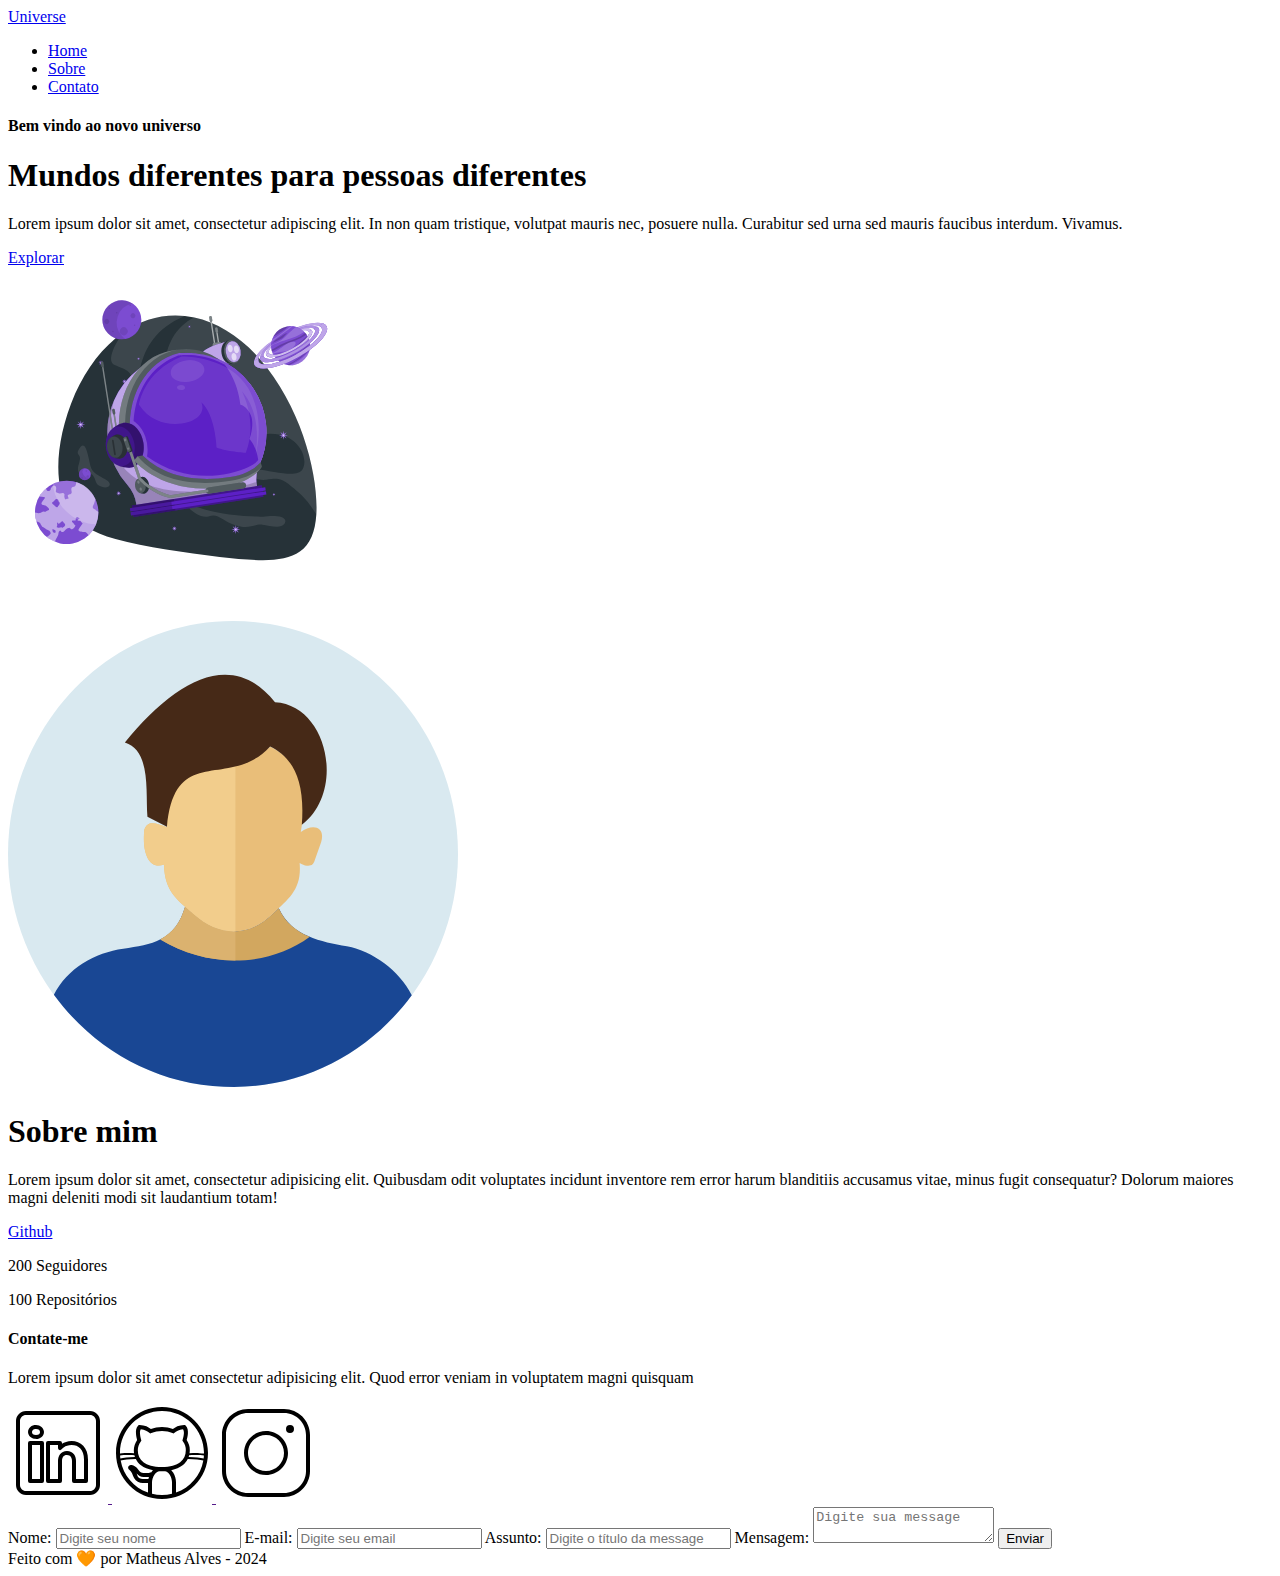
==== index.html @ 30bcc5d9 "Inicio Portfolio" ====
<!DOCTYPE html>
<html lang="pt-br">
    <head>
<meta charset="UTF-8">
<meta name="viewport"content="width=device=width, initial-scale-1.0">
<meta name="description" content="Projeto Portfólio">
<meta name="author"content="Matheus">
<meta name="keywords" content="HTML,CSS,Javascript">
<link rel="icon" href="./assets/img/favicon.svg" tpye ="image/svg+xml"/>
<title>Universe</title>
    </head>
    <body>
        
    <header>
        
        <div id="header_content">
            
            <div id="titulo">
                <a href="#">Universe</a>

            </div>
            <div id="menu">
                <nav>
                    <ul>
                        <li><a href="#">Home</a></li>
                        <li><a href="#about">Sobre</a></li>
                        <li><a href="#contact">Contato</a></li>
                    </ul>
                </nav>

            </div>

        </div>
    
    </header>
    <main>
        <section id="home">
            <article id="home_texto">
                <h4>Bem vindo ao novo universo</h4>
                <h1>Mundos diferentes para pessoas diferentes</h1>
                <p>Lorem ipsum dolor sit amet, consectetur adipiscing elit. In non quam tristique, volutpat mauris nec, posuere nulla. Curabitur sed urna sed mauris faucibus interdum. Vivamus.</p>
                <a target="_blank" href="https://github.com/Matheus-Leamdrim" alt="Github Pessoal">
                    Explorar
                </a>
            </article>
 
            <article id="home_imagem">
                <img src="./assets/img/astronauta.svg" alt="Capacete de astronauta animado" width="350" height="350">
            </article>
        </section>
    </section>


    <section id="about">

    
        <img src="assets/img/user_01.svg" alt="Foto do Perfil do Github" width="450px">

        <article id="sobre_texto">

            <h1>Sobre mim</h1>

            <p>
                Lorem ipsum dolor sit amet, consectetur adipisicing elit.
                Quibusdam odit voluptates incidunt inventore rem error harum
                blanditiis accusamus vitae, minus fugit consequatur?
                Dolorum maiores magni deleniti modi sit laudantium totam!
            </p>

        
            <div id="sobre_github">

                <a target="_blank" href="https://github.com/Matheus-Leamdrim">Github</a>
                <p>200 Seguidores</p>
                <p>100 Repositórios</p>

            </div>

        </article>

    </section>

 
    <section id="contact">


        <article id="redes_sociais">

            <h4>Contate-me</h4>
            <p>Lorem ipsum dolor sit amet consectetur adipisicing elit.
                Quod error veniam in voluptatem magni quisquam</p>

            <div id="icones_redes_sociais">
                <a href="">
                    <img src="assets/img/linkedin.svg" alt="LinkedIn" />
                </a>
                <a href="">
                    <img src="assets/img/github.svg" alt="Github" />
                </a>
                <a href="">
                    <img src="assets/img/instagram.svg" alt="Instagram" />
                </a>
            </div>

        </article>

        <form action="" method="POST">

            <label for="name">Nome: </label>
            <input id="name" type="text" name="name" placeholder="Digite seu nome" >
            <span id="txtNome"></span>

            <label for="email">E-mail: </label>
            <input id="email" type="text" name="email" placeholder="Digite seu email" >
            <span id="txtEmail"></span>
            
            <label for="subject">Assunto: </label>
            <input id="subject" type="text" name="subject" placeholder="Digite o título da message" >
            <span id="txtSubject"></span>

            <label for="message">Mensagem: </label>
            <textarea id="message" name="message" placeholder="Digite sua message" ></textarea>

            <button type="submit">Enviar</button> 

        </form>

    </section>

</main>


<footer>
    Feito com 🧡 por Matheus Alves - 2024
</footer>
    
</body>
</html>
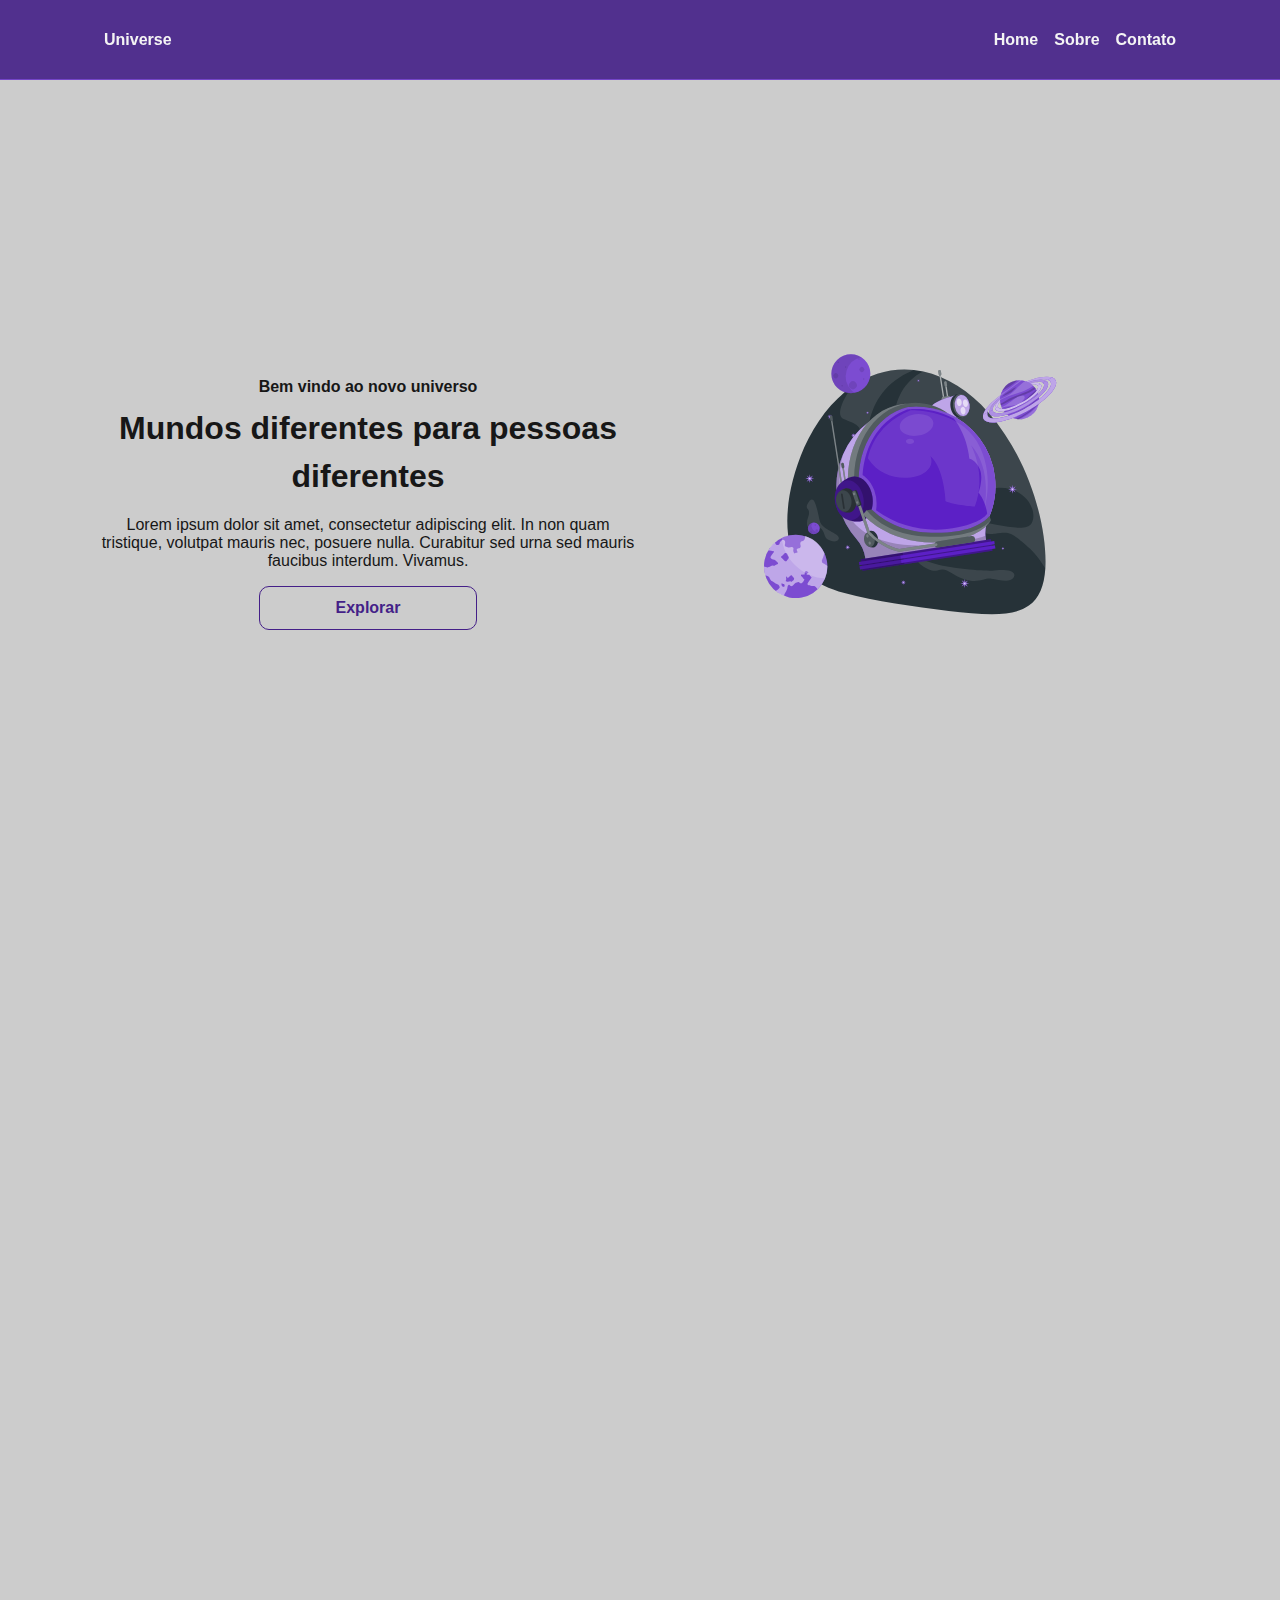
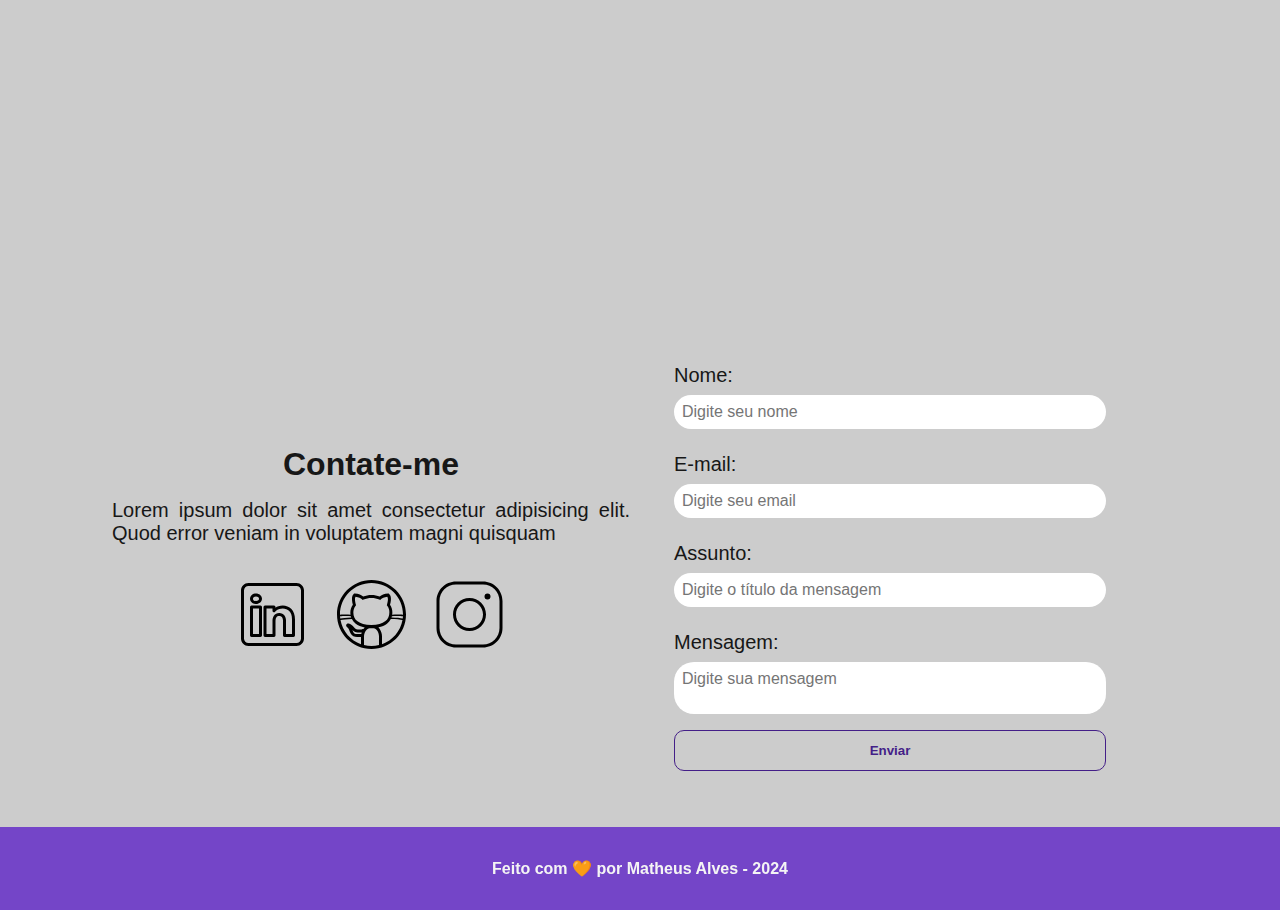
==== commit 3eca9782: "Portfolio" ====
--- a/index.html
+++ b/index.html
@@ -1,27 +1,31 @@
 <!DOCTYPE html>
 <html lang="pt-br">
-    <head>
+<head>
 <meta charset="UTF-8">
 <meta name="viewport"content="width=device=width, initial-scale-1.0">
 <meta name="description" content="Projeto Portfólio">
-<meta name="author"content="Matheus">
+<meta name="author"content="Matheus Alves">
 <meta name="keywords" content="HTML,CSS,Javascript">
-<link rel="icon" href="./assets/img/favicon.svg" tpye ="image/svg+xml"/>
+<link rel="icon" href="./assets/img/favicon.svg" type ="image/svg+xml"/>
+<link rel ="stylesheet" href="./assets/css/style.css"/>
+
+
 <title>Universe</title>
-    </head>
+    
+</head>
     <body>
         
-    <header>
+    <header class="flex menu_container">
         
-        <div id="header_content">
+        <div id="header_content" class="menu_content">
             
             <div id="titulo">
                 <a href="#">Universe</a>
 
             </div>
-            <div id="menu">
+            <div id="menu" class="flex">
                 <nav>
-                    <ul>
+                    <ul class= "flex menu_lista">
                         <li><a href="#">Home</a></li>
                         <li><a href="#about">Sobre</a></li>
                         <li><a href="#contact">Contato</a></li>
@@ -34,105 +38,87 @@
     
     </header>
     <main>
-        <section id="home">
-            <article id="home_texto">
+        <section id="home" class="home_container">
+            <article id="home_texto" class="home_content">
                 <h4>Bem vindo ao novo universo</h4>
                 <h1>Mundos diferentes para pessoas diferentes</h1>
                 <p>Lorem ipsum dolor sit amet, consectetur adipiscing elit. In non quam tristique, volutpat mauris nec, posuere nulla. Curabitur sed urna sed mauris faucibus interdum. Vivamus.</p>
-                <a target="_blank" href="https://github.com/Matheus-Leamdrim" alt="Github Pessoal">
+                <a class="botao"
+                target="_blank" href="https://github.com/Matheus-Leamdrim" alt="Github Pessoal">
                     Explorar
                 </a>
             </article>
  
-            <article id="home_imagem">
-                <img src="./assets/img/astronauta.svg" alt="Capacete de astronauta animado" width="350" height="350">
+            <article id="home_imagem" class="home_content">
+                <img class="home_content_img" src="./assets/img/astronauta.svg" alt="Capacete de astronauta animado" width="350" height="350">
             </article>
         </section>
     </section>
 
 
-    <section id="about">
+    <section id="about" class="flex sobre_container">
 
-    
-        <img src="assets/img/user_01.svg" alt="Foto do Perfil do Github" width="450px">
-
-        <article id="sobre_texto">
-
-            <h1>Sobre mim</h1>
-
-            <p>
-                Lorem ipsum dolor sit amet, consectetur adipisicing elit.
-                Quibusdam odit voluptates incidunt inventore rem error harum
-                blanditiis accusamus vitae, minus fugit consequatur?
-                Dolorum maiores magni deleniti modi sit laudantium totam!
-            </p>
-
-        
-            <div id="sobre_github">
-
-                <a target="_blank" href="https://github.com/Matheus-Leamdrim">Github</a>
-                <p>200 Seguidores</p>
-                <p>100 Repositórios</p>
-
-            </div>
-
-        </article>
 
     </section>
 
  
-    <section id="contact">
+    <section id="contact" class="contato_container">
 
 
-        <article id="redes_sociais">
+        <article id="redes_sociais" class="contato_content">
 
             <h4>Contate-me</h4>
             <p>Lorem ipsum dolor sit amet consectetur adipisicing elit.
                 Quod error veniam in voluptatem magni quisquam</p>
 
-            <div id="icones_redes_sociais">
+            <div id="icones_redes_sociais" class="flex social_container">
                 <a href="">
-                    <img src="assets/img/linkedin.svg" alt="LinkedIn" />
+                    <img class="social_icon" src="assets/img/linkedin.svg" alt="LinkedIn" />
                 </a>
                 <a href="">
-                    <img src="assets/img/github.svg" alt="Github" />
+                    <img class="social_icon" src="assets/img/github.svg" alt="Github" />
                 </a>
                 <a href="">
-                    <img src="assets/img/instagram.svg" alt="Instagram" />
+                    <img class="social_icon" src="assets/img/instagram.svg" alt="Instagram" />
                 </a>
             </div>
 
         </article>
 
-        <form action="" method="POST">
-
+        <form action="https://www.formsubmit.co/Matheusalves.art@outlook.com" method="POST" id="formulario" name="formulario">
+            <input type="hidden" name="_next" value="http://localhost:5500/sucess.html">
+            <input type="hidden" name="_captcha" value="false">
+        
             <label for="name">Nome: </label>
-            <input id="name" type="text" name="name" placeholder="Digite seu nome" >
+            <input id="name" type="text" name="name" placeholder="Digite seu nome">
             <span id="txtNome"></span>
-
+        
             <label for="email">E-mail: </label>
-            <input id="email" type="text" name="email" placeholder="Digite seu email" >
+            <input id="email" type="email" name="email" placeholder="Digite seu email">
             <span id="txtEmail"></span>
-            
+        
             <label for="subject">Assunto: </label>
-            <input id="subject" type="text" name="subject" placeholder="Digite o título da message" >
+            <input id="subject" type="text" name="subject" placeholder="Digite o título da mensagem">
             <span id="txtSubject"></span>
-
-            <label for="message">Mensagem: </label>
-            <textarea id="message" name="message" placeholder="Digite sua message" ></textarea>
-
-            <button type="submit">Enviar</button> 
-
+        
+            <label for="mensagem">Mensagem: </label>
+            <textarea id="mensagem" name="mensagem" placeholder="Digite sua mensagem"></textarea>
+        
+            <button class="botao" type="submit">Enviar</button> 
         </form>
+        
 
     </section>
 
 </main>
 
 
-<footer>
+<footer class="flex">
+    
     Feito com 🧡 por Matheus Alves - 2024
 </footer>
-    
+
+<script src ="assets/js/script.js"></script>
+
 </body>
 </html>--- a/assets/css/style.css
+++ b/assets/css/style.css
@@ -0,0 +1,389 @@
+* {
+    margin: 0;
+    padding: 0;
+    box-sizing: border-box;
+    text-decoration: none;
+    outline: none;
+    font-weight: 400;
+    font-family: Verdana, Geneva, Tahoma, sans-serif
+}
+
+:root {
+    --purple-200: #9a7bd1;
+    --purple-500: #6b36c8;
+    --purple-800: #441f88;
+
+    --black-800: #171717;
+
+    --gray-200: #cccccc;
+    --gray-400: #505861;
+
+    --white: #F9F9F9;
+}
+
+html {
+    width: 100%;
+    height: 100vh;
+    scroll-behavior: smooth;
+}
+
+body {
+    background: var(--gray-200);
+    color: var(--black-800);
+    -webkit-font-smoothing: antialiased;
+    -moz-osx-font-smoothing: grayscale;
+}
+
+button,
+a {
+    cursor: pointer;
+}
+
+.botao {
+    text-align: center;
+    padding: 12px 32px;
+    background: none;
+    border: 1px solid var(--purple-800);
+    color: var(--purple-800);
+    border-radius: 10px;
+    font-weight: 700;
+}
+
+.botao:hover {
+    background: var(--purple-800);
+    color: var(--white);
+}
+
+.flex {
+    display: flex;
+    justify-content: center;
+    align-items: center;
+}
+
+.menu_container {
+    height: 80px;
+    position: sticky; 
+    top: 0; 
+    width: 100%; 
+    background-color: var(--purple-800);
+    border-bottom: 1px solid var(--purple-500);
+    filter: opacity(0.9);  
+
+}
+
+.menu_container a {
+    font-size: 16px;
+    color: var(--white);
+    font-weight: bold;
+
+}
+
+.menu_container a:hover {
+    color: var(--purple-200);
+}
+
+.menu_content {
+    max-width: 1120px;
+    padding: 0 24px;
+    width: 100%;
+    display: flex;
+    justify-content: space-between;
+
+    @media screen and (max-width:480px) {
+        max-width: 100%;
+        justify-content: center;
+    }
+}
+
+.menu_lista {
+    list-style: none;
+    text-align: center;
+
+    @media screen and (max-width:480px) {
+        display: none;
+    }
+}
+
+.menu_lista li {
+    margin: 0 0 0 16px;
+}
+
+#menu_content_sucess {
+    max-width: 1120px;
+    padding: 0 24px;
+    width: 100%;
+    display: flex;
+    justify-content: center;
+}
+
+/* ESTILIZAÇÃO DA SEÇÃO HOME */
+.home_container {
+    max-width: 1120px;
+    margin: 16px auto; 
+    padding: 0 16px;  
+    height: calc(100vh - 100px);    
+    display: flex;
+    justify-content: center;    
+    align-items: center;  
+    
+    @media screen and (max-width:480px) {
+        max-width: 100vw;
+        height: fit-content;
+        flex-direction: column-reverse;
+        margin-top: 15%;
+    }
+}
+
+.home_container p,
+h1,
+h4 {
+    text-align: center;
+    font-size: 16px;
+}
+
+.home_container h4 {
+    font-weight: bold;
+    margin: 16px 0;
+    
+    text-align: center;
+
+    margin-bottom: 0.5em;
+}
+
+.home_container h1 {
+    font-size: 2em;
+    line-height: 48px; 
+    font-weight: bold;
+
+    @media screen and (max-width:480px) {
+       font-size: 28px;
+    }
+}
+
+.home_container p {
+    margin: 16px 0;
+
+    @media screen and (max-width:480px) {
+        text-align: center;
+    }
+}
+
+.home_container .botao {
+    width: 40%; 
+}
+
+.home_content {
+    width: 50vw;    
+
+    display: flex;
+    justify-content: center;    
+    align-items: center;       
+    flex-direction: column;
+
+    @media screen and (max-width:480px) {
+        width: 90vw;
+    }
+}
+
+.home_content_img {
+    display: flex;
+    width: 75%; 
+
+    @media screen and (max-width:480px) {
+        width: 75vw;
+    }
+}
+
+/* ESTILIZAÇÃO DA SEÇÃO SOBRE */
+.sobre_container {
+    max-width: 1120px;
+    margin: -24px auto; 
+    padding: 0 16px;
+    height: 100vh;
+
+    display: flex;
+    justify-content: center;    
+    align-items: center;   
+    
+    @media screen and (max-width:480px) {
+        max-width: 100vw;
+        height: fit-content;
+        flex-direction: column;
+        margin-top: 10%;
+    }
+}
+
+.sobre_container_img {
+    display: flex;
+    width: 35%;
+    border: 5px solid var(--purple-500);
+    border-radius: 50%;
+}
+.sobre_texto {
+    flex-direction: column;
+
+    margin: 0 1.2em;
+    margin-left: 2em;
+}
+
+.sobre_container_h1 {
+    font-size: 32px;
+    text-align: center;
+    line-height: 48px;
+    font-weight: bold;
+}
+
+.sobre_container_p {
+    text-align: center;
+    margin: 16px 0;
+
+    @media screen and (max-width:480px) {
+        text-align: justify;
+        width: 90vw;
+    }
+}
+
+.sobre_github {
+    justify-content: space-evenly; 
+
+    @media screen and (max-width:480px) {
+        p{
+           display:none; 
+        }
+    }
+}
+.sobre_github_itens {
+    padding: 0 2.5em;
+}
+
+#sobre_texto{
+    margin-left: 30px;
+}
+
+/* ESTILIZAÇÃO DA SEÇÃO CONTATO */
+.contato_container {
+    max-width: 1120px;
+    margin: 64px auto 32px;
+    padding: 0 32px;
+
+    display: grid;              
+    grid-template-columns: repeat(auto-fill, 518px);
+    justify-content: center;    
+    align-items: center;       
+    gap: 20px;  
+
+    @media screen and (max-width:480px) {
+        grid-template-columns: 1fr;
+        max-width: 100vw;
+        height: fit-content;
+        margin-top: 0;
+    }
+}
+
+.contato_container h4 {
+    font-size: 32px;
+    font-weight: bold;
+    margin: 16px 0;
+}
+
+.contato_content {
+    display: flex;
+    flex-direction: column;
+    justify-content: center; 
+    align-items: center;     
+
+    margin: 64px 0 0 0;
+    font-size: 20px;
+
+    @media screen and (max-width:480px) {
+        font-size: 16px;
+    }
+}
+
+.contato_content p {
+    display: block;
+    text-align: justify;
+
+    @media screen and (max-width:480px) {
+        max-width: 90vw;
+    }
+
+}
+
+
+/* ESTILIZAÇÃO DA SEÇÃO REDES SOCIAIS */
+.social_container {
+    display: flex;
+    justify-content: space-evenly; 
+    margin: 32px 0 0 0;
+    width: 320px;
+}
+
+.social_icon {
+    width: 75px;
+    height: 75px;
+}
+
+.social_icon:hover {  
+    filter: brightness(0) saturate(100%) invert(20%) sepia(24%) saturate(4557%) hue-rotate(242deg) brightness(89%) contrast(108%);
+}
+
+/* ESTILIZAÇÃO DA SEÇÃO FORMULÁRIO */
+form {
+    display: flex;
+    flex-direction: column;
+    width: 480px;
+
+    margin: 112px 0 0 0;
+    padding: 24px;
+    border: none;
+
+    @media screen and (max-width:480px) {
+        max-width: 100vw;
+        height: fit-content;
+        justify-content: center;
+        margin-top: 0;
+    }
+}
+
+form label {
+    font-size: 20px;
+    text-align: left;
+}
+
+form input,
+textarea {
+    margin: 8px 0 16px;
+    padding: 8px;
+    border-radius: 20px;
+    border: none;
+    width: 100%;
+    font-size: 16px;
+}
+
+textarea {
+    resize: none;
+}
+
+form span{
+    margin-bottom: 8px;
+    margin-left: 12px;
+    font-size: 12px;
+    line-height: 16px;
+    color: red;
+}
+
+/* ESTILIZAÇÃO DA SEÇÃO RODAPÉ */
+footer {
+    margin: 0;
+    padding: 32px;
+    color: var(--white);
+    background-color: var(--purple-500);
+    filter: opacity(0.9);
+    font-weight: bold;
+    text-align: center;
+
+    @media screen and (max-width:480px) {
+        font-size: 0.75rem;
+    }
+}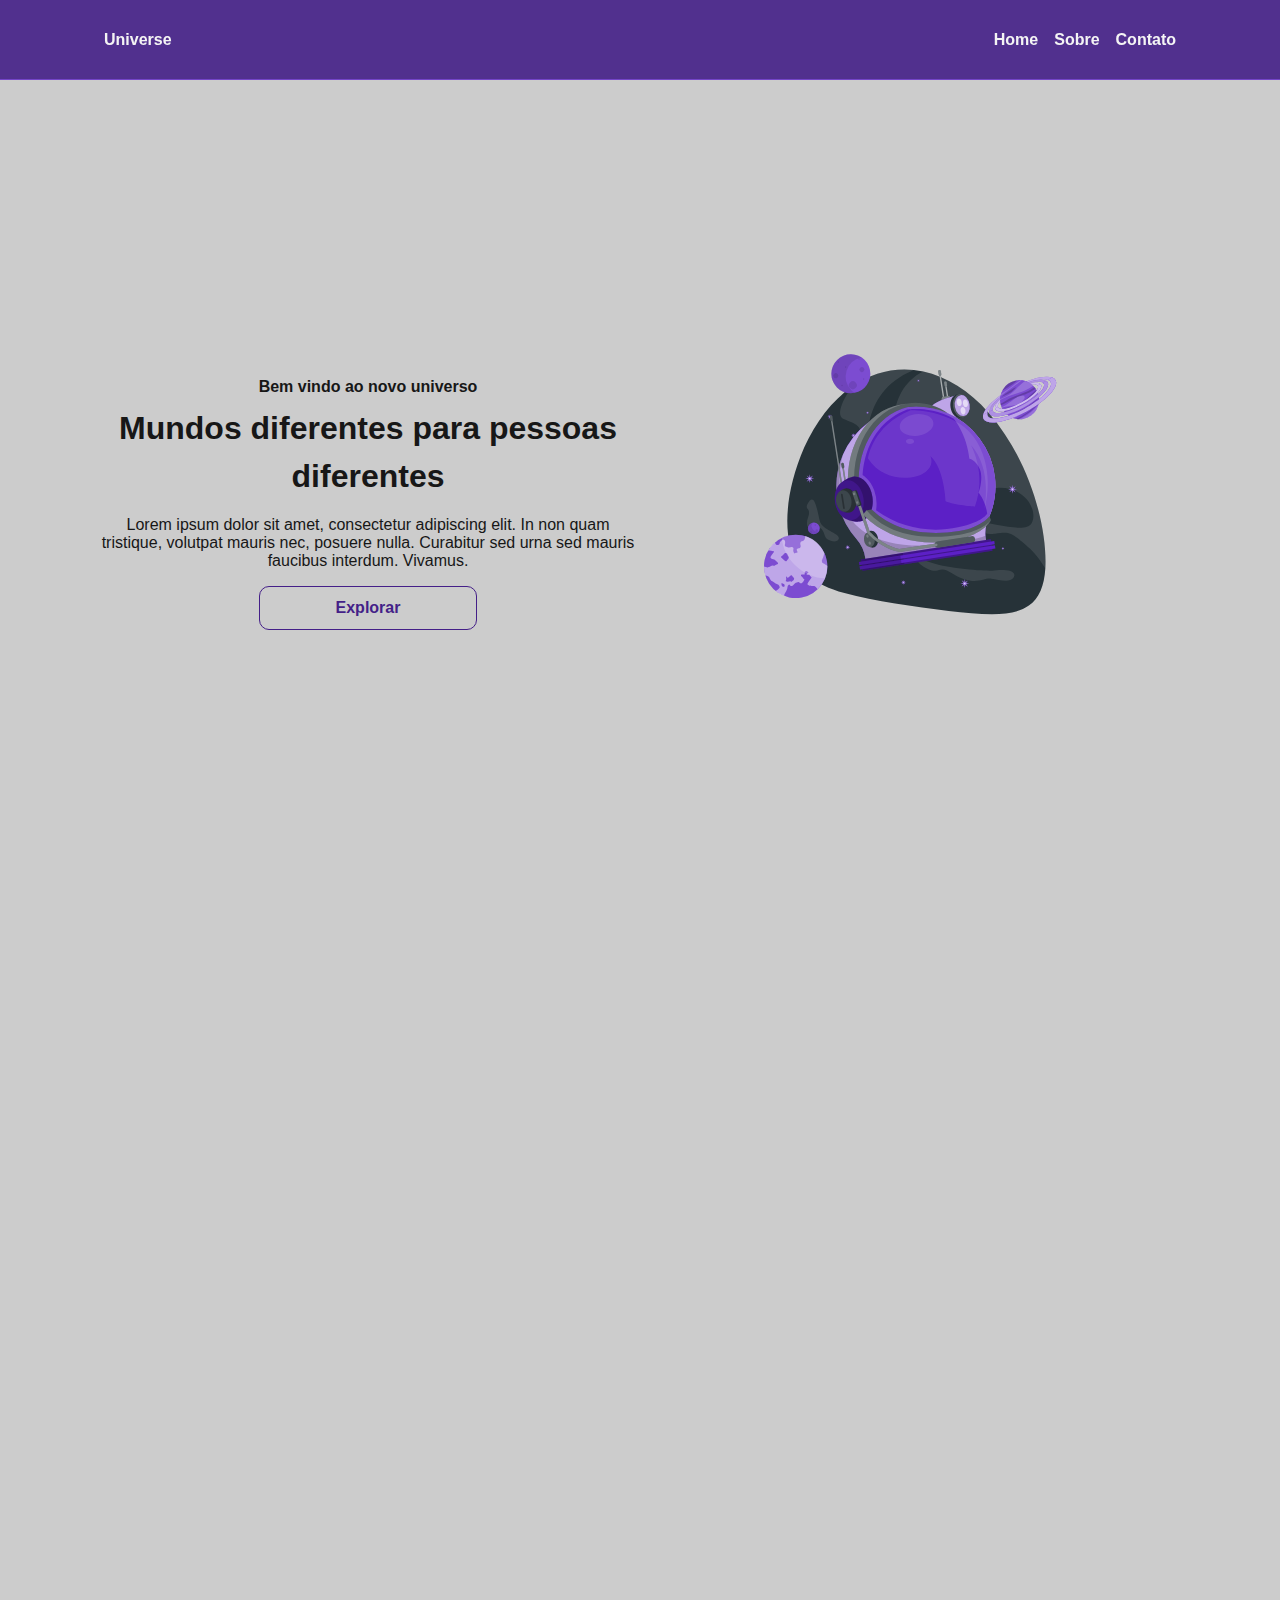
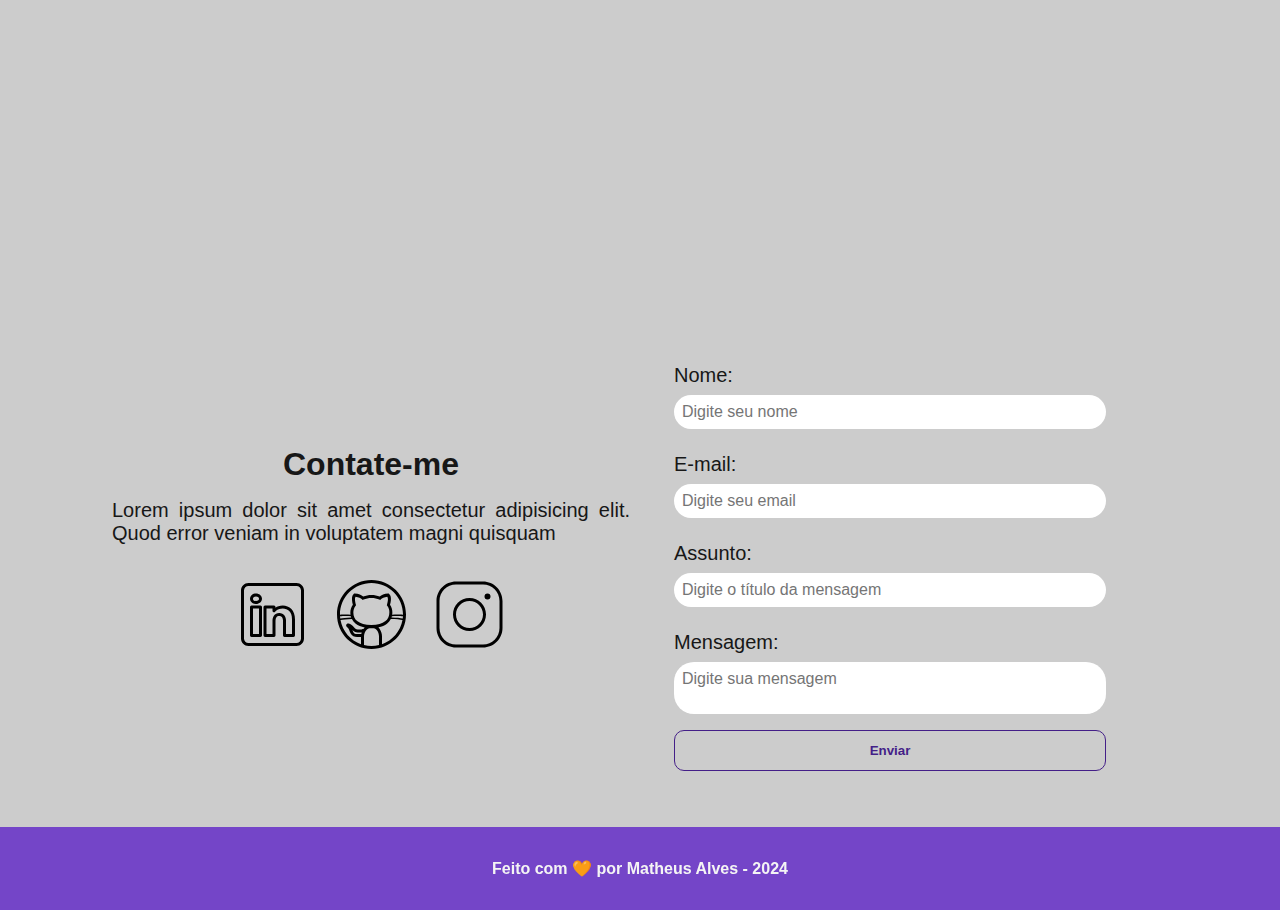
==== commit 76cd2370: "Deploy" ====
--- a/index.html
+++ b/index.html
@@ -86,7 +86,7 @@
         </article>
 
         <form action="https://www.formsubmit.co/Matheusalves.art@outlook.com" method="POST" id="formulario" name="formulario">
-            <input type="hidden" name="_next" value="http://localhost:5500/sucess.html">
+            <input type="hidden" name="_next" value="https://matheus-leamdrim.github.io/projeto_portfolio/">
             <input type="hidden" name="_captcha" value="false">
         
             <label for="name">Nome: </label>
